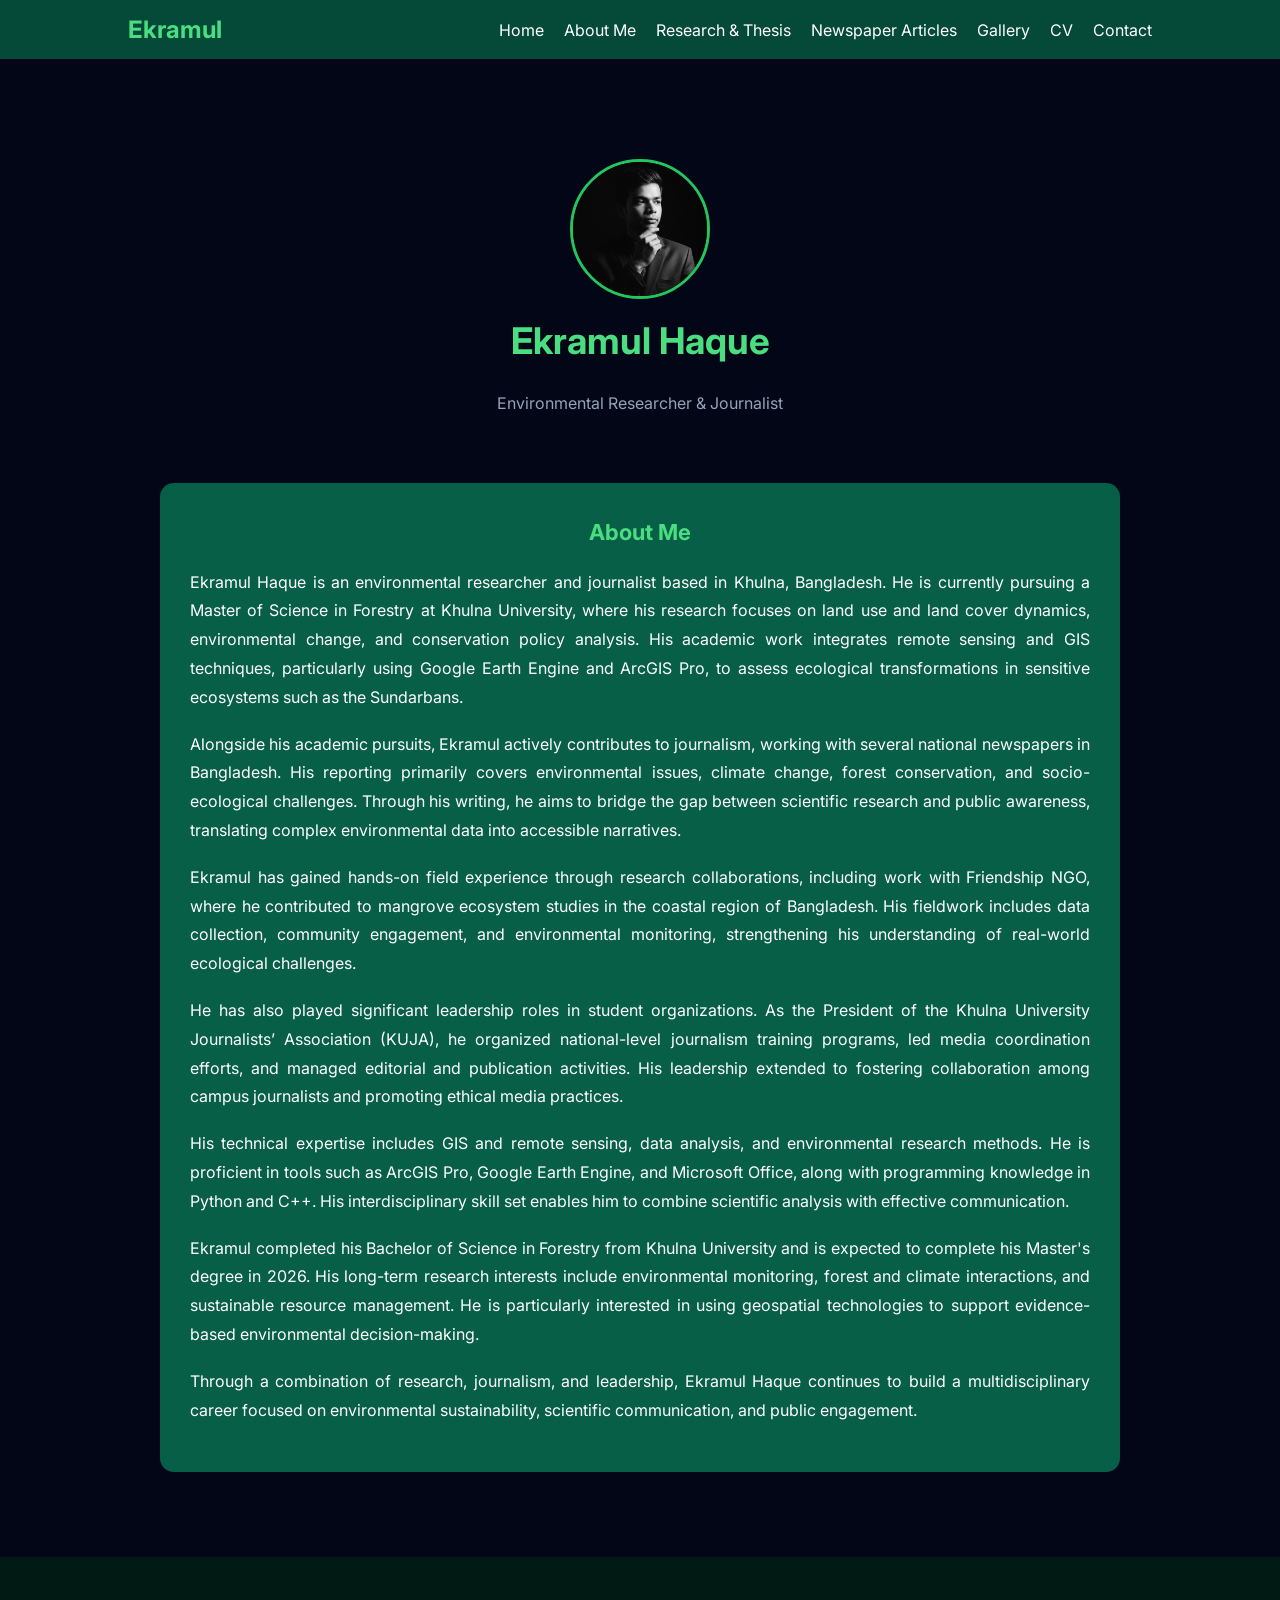
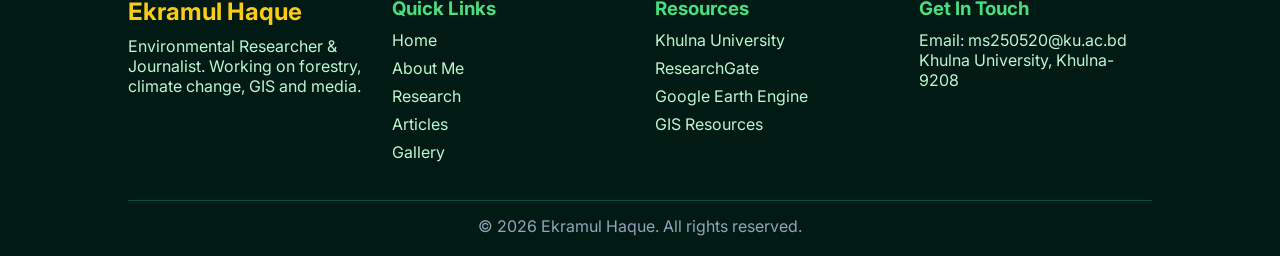
==== about.html @ 013d48ee "Update about.html" ====
<!DOCTYPE html>
<html lang="en">
<head>
<meta charset="UTF-8">
<meta name="viewport" content="width=device-width, initial-scale=1.0">
<title>About Me</title>

<link rel="stylesheet" href="style.css">

<link href="https://fonts.googleapis.com/css2?family=Inter:wght@300;400;600;700&display=swap" rel="stylesheet">

<style>

/* BODY */
body{
margin:0;
font-family:'Inter',sans-serif;
background:#020617;
color:#e2e8f0;
}

/* CONTAINER */
.container{
max-width:1000px;
margin:40px auto;
padding:20px;
}

/* HERO */
.hero{
text-align:center;
margin-bottom:30px;
}

.hero img{
width:140px;
height:140px;
border-radius:50%;
object-fit:cover;
border:3px solid #22c55e;
}

.hero h1{
margin-top:15px;
color:#4ade80;
}

.hero p{
color:#94a3b8;
}

/* CARD */
.card{
background:#065f46;
padding:30px;
border-radius:14px;
line-height:1.8;
}

/* TEXT */
.card p{
margin-bottom:18px;
text-align:justify;
}

/* SECTION TITLE */
.section-title{
color:#4ade80;
margin-bottom:15px;
font-size:22px;
}

/* MOBILE */
@media(max-width:768px){
.container{padding:15px;}
.card{padding:20px;}
}

</style>

</head>

<body>

<!-- HEADER -->
<div id="header"></div>

<div class="container">

<!-- HERO -->
<div class="hero">
<img src="images/profile.jpg">
<h1>Ekramul Haque</h1>
<p>Environmental Researcher & Journalist</p>
</div>

<!-- ABOUT -->
<div class="card">

<h2 class="section-title">About Me</h2>

<p>
Ekramul Haque is an environmental researcher and journalist based in Khulna, Bangladesh. He is currently pursuing a Master of Science in Forestry at Khulna University, where his research focuses on land use and land cover dynamics, environmental change, and conservation policy analysis. His academic work integrates remote sensing and GIS techniques, particularly using Google Earth Engine and ArcGIS Pro, to assess ecological transformations in sensitive ecosystems such as the Sundarbans.
</p>

<p>
Alongside his academic pursuits, Ekramul actively contributes to journalism, working with several national newspapers in Bangladesh. His reporting primarily covers environmental issues, climate change, forest conservation, and socio-ecological challenges. Through his writing, he aims to bridge the gap between scientific research and public awareness, translating complex environmental data into accessible narratives.
</p>

<p>
Ekramul has gained hands-on field experience through research collaborations, including work with Friendship NGO, where he contributed to mangrove ecosystem studies in the coastal region of Bangladesh. His fieldwork includes data collection, community engagement, and environmental monitoring, strengthening his understanding of real-world ecological challenges.
</p>

<p>
He has also played significant leadership roles in student organizations. As the President of the Khulna University Journalists’ Association (KUJA), he organized national-level journalism training programs, led media coordination efforts, and managed editorial and publication activities. His leadership extended to fostering collaboration among campus journalists and promoting ethical media practices.
</p>

<p>
His technical expertise includes GIS and remote sensing, data analysis, and environmental research methods. He is proficient in tools such as ArcGIS Pro, Google Earth Engine, and Microsoft Office, along with programming knowledge in Python and C++. His interdisciplinary skill set enables him to combine scientific analysis with effective communication.
</p>

<p>
Ekramul completed his Bachelor of Science in Forestry from Khulna University and is expected to complete his Master's degree in 2026. His long-term research interests include environmental monitoring, forest and climate interactions, and sustainable resource management. He is particularly interested in using geospatial technologies to support evidence-based environmental decision-making.
</p>

<p>
Through a combination of research, journalism, and leadership, Ekramul Haque continues to build a multidisciplinary career focused on environmental sustainability, scientific communication, and public engagement.
</p>

</div>

</div>

<!-- FOOTER -->
<div id="footer"></div>

<!-- LOAD HEADER FOOTER -->
<script>
fetch("./header.html").then(r=>r.text()).then(d=>header.innerHTML=d);
fetch("./footer.html").then(r=>r.text()).then(d=>footer.innerHTML=d);
</script>

</body>
</html>
---- style.css ----
/* RESET */
*{margin:0;padding:0;box-sizing:border-box;}

body{
font-family:'Poppins',sans-serif;
background:linear-gradient(to bottom,#022c22,#064e3b);
color:white;
overflow-x:hidden;
}

/* ===== BACKGROUND ANIMATION ===== */
.bg-icons{
position:fixed;
top:0;
left:0;
width:100%;
height:100%;
pointer-events:none;
z-index:0;
}

.bg-icons i{
position:absolute;
font-size:40px;
color:#4ade80;
opacity:0.08;
animation:float 20s linear infinite;
}

.bg-icons i:nth-child(1){top:10%;left:15%;}
.bg-icons i:nth-child(2){top:30%;left:70%;}
.bg-icons i:nth-child(3){top:60%;left:20%;}
.bg-icons i:nth-child(4){top:75%;left:80%;}
.bg-icons i:nth-child(5){top:50%;left:50%;}

@keyframes float{
0%{transform:translateY(0);}
50%{transform:translateY(-30px);}
100%{transform:translateY(0);}
}

/* ===== CONTENT ABOVE BG ===== */
header, .container, footer{
position:relative;
z-index:1;
}

/* HEADER */
header{
padding:15px 10%;
display:flex;
justify-content:space-between;
align-items:center;
background:rgba(6,78,59,0.95);
position:sticky;
top:0;
z-index:1000;
}

header h2{color:#4ade80;}

nav{display:flex;}

nav a{
margin-left:20px;
text-decoration:none;
color:white;
transition:0.3s;
}

nav a:hover{color:#4ade80;}

.menu-btn{
display:none;
font-size:26px;
cursor:pointer;
}

/* HERO */
.hero{
text-align:center;
padding:40px 10%;
}

.profile-img{
width:130px;
height:130px;
border-radius:50%;
object-fit:cover;
border:4px solid #22c55e;
margin-bottom:15px;
}

.hero h1{font-size:2.3rem;}
.hero p{color:#bbf7d0;}

/* SOCIAL */
.socials{
margin-top:15px;
}

.socials a{
display:inline-block;
margin:6px;
font-size:20px;
width:40px;
height:40px;
line-height:40px;
text-align:center;
background:#065f46;
border-radius:50%;
color:white;
transition:0.3s;
}

.socials a:hover{
background:#22c55e;
color:black;
transform:scale(1.1);
}

/* QUICK LINKS */
.quick-links{
padding:30px 10%;
display:grid;
grid-template-columns:repeat(auto-fit,minmax(180px,1fr));
gap:15px;
}

/* CARD (global) */
.card{
background:#065f46;
padding:20px;
border-radius:12px;
text-align:center;
text-decoration:none;
color:white;
transition:0.3s;
margin-bottom:25px;
}

.card:hover{
background:#047857;
transform:translateY(-5px);
}

/* ===== RESEARCH PAGE FIX ===== */
.container .card{
text-align:left;
}

.container .card h2{
text-align:center;
}

.container .card ul{
padding-left:20px;
margin-top:10px;
line-height:1.6;
}

/* LOGOS */
.logos{
padding:20px 10%;
text-align:center;
}

.logo-grid{
display:grid;
grid-template-columns:repeat(auto-fit,minmax(90px,1fr));
gap:15px;
}

.logo-grid a{
display:flex;
align-items:center;
justify-content:center;
background:#065f46;
border-radius:10px;
padding:10px;
height:90px;
}

.logo-grid img{
max-width:60px;
max-height:60px;
object-fit:contain;
}

/* CONTAINER */
.container{
padding:40px 10%;
}

h1{
text-align:center;
margin-bottom:30px;
}

/* MAP */
.map img{
width:100%;
border-radius:10px;
margin-top:10px;
}

/* TIMELINE */
.timeline{
border-left:3px solid #22c55e;
padding-left:15px;
}

.timeline div{
margin-bottom:15px;
}

/* ===== FOOTER ===== */
footer{
background:#021a14;
padding:40px 10% 20px;
color:#bbf7d0;
}

.footer-container{
display:grid;
grid-template-columns:repeat(auto-fit,minmax(220px,1fr));
gap:30px;
margin-bottom:30px;
}

.footer-section h2{
color:#facc15;
margin-bottom:10px;
}

.footer-section h3{
color:#4ade80;
margin-bottom:10px;
}

.footer-section a{
display:block;
text-decoration:none;
color:#bbf7d0;
margin-bottom:8px;
}

.footer-section a:hover{
color:#22c55e;
padding-left:5px;
}

.footer-bottom{
text-align:center;
border-top:1px solid #064e3b;
padding-top:15px;
color:#94a3b8;
}

/* MOBILE */
@media(max-width:768px){

nav{
display:none;
flex-direction:column;
background:#022c22;
position:absolute;
top:65px;
right:10%;
padding:15px;
border-radius:10px;
}

nav.active{display:flex;}

.menu-btn{display:block;}

.hero h1{font-size:1.7rem;}

}
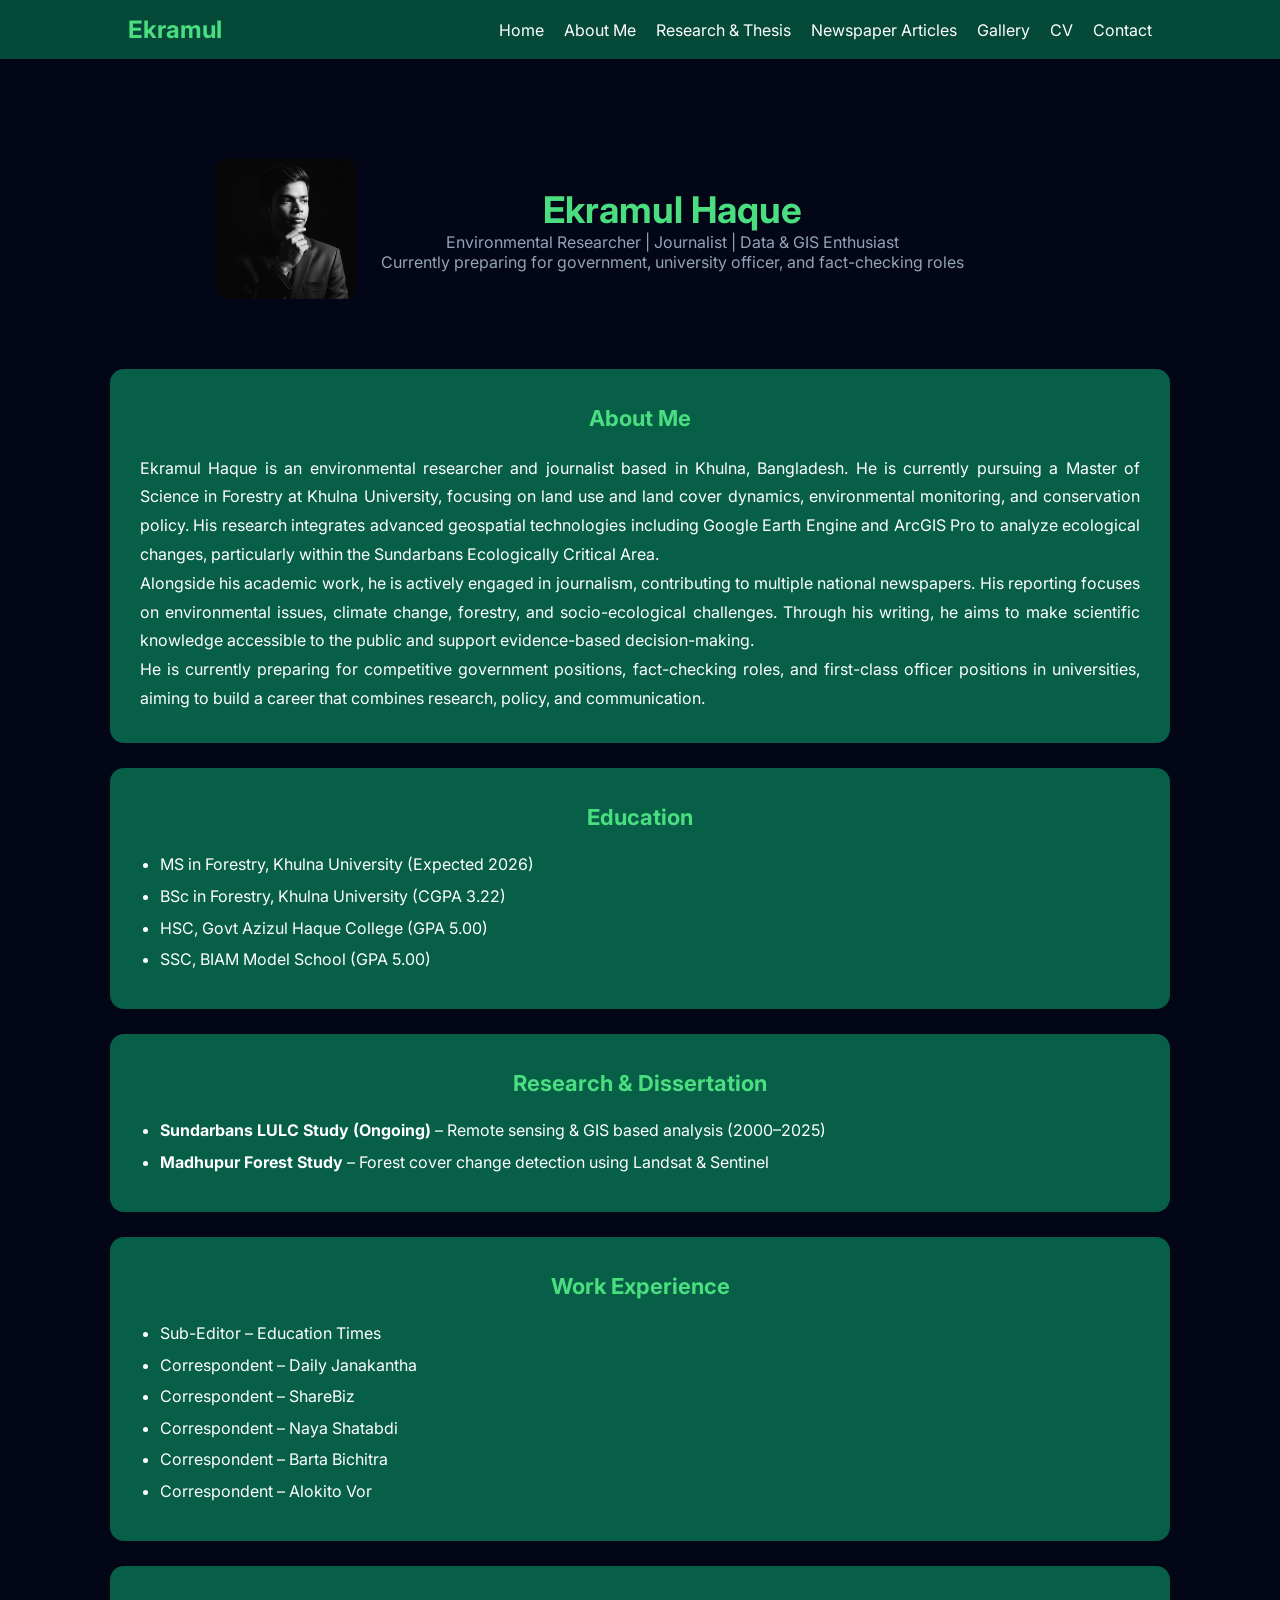
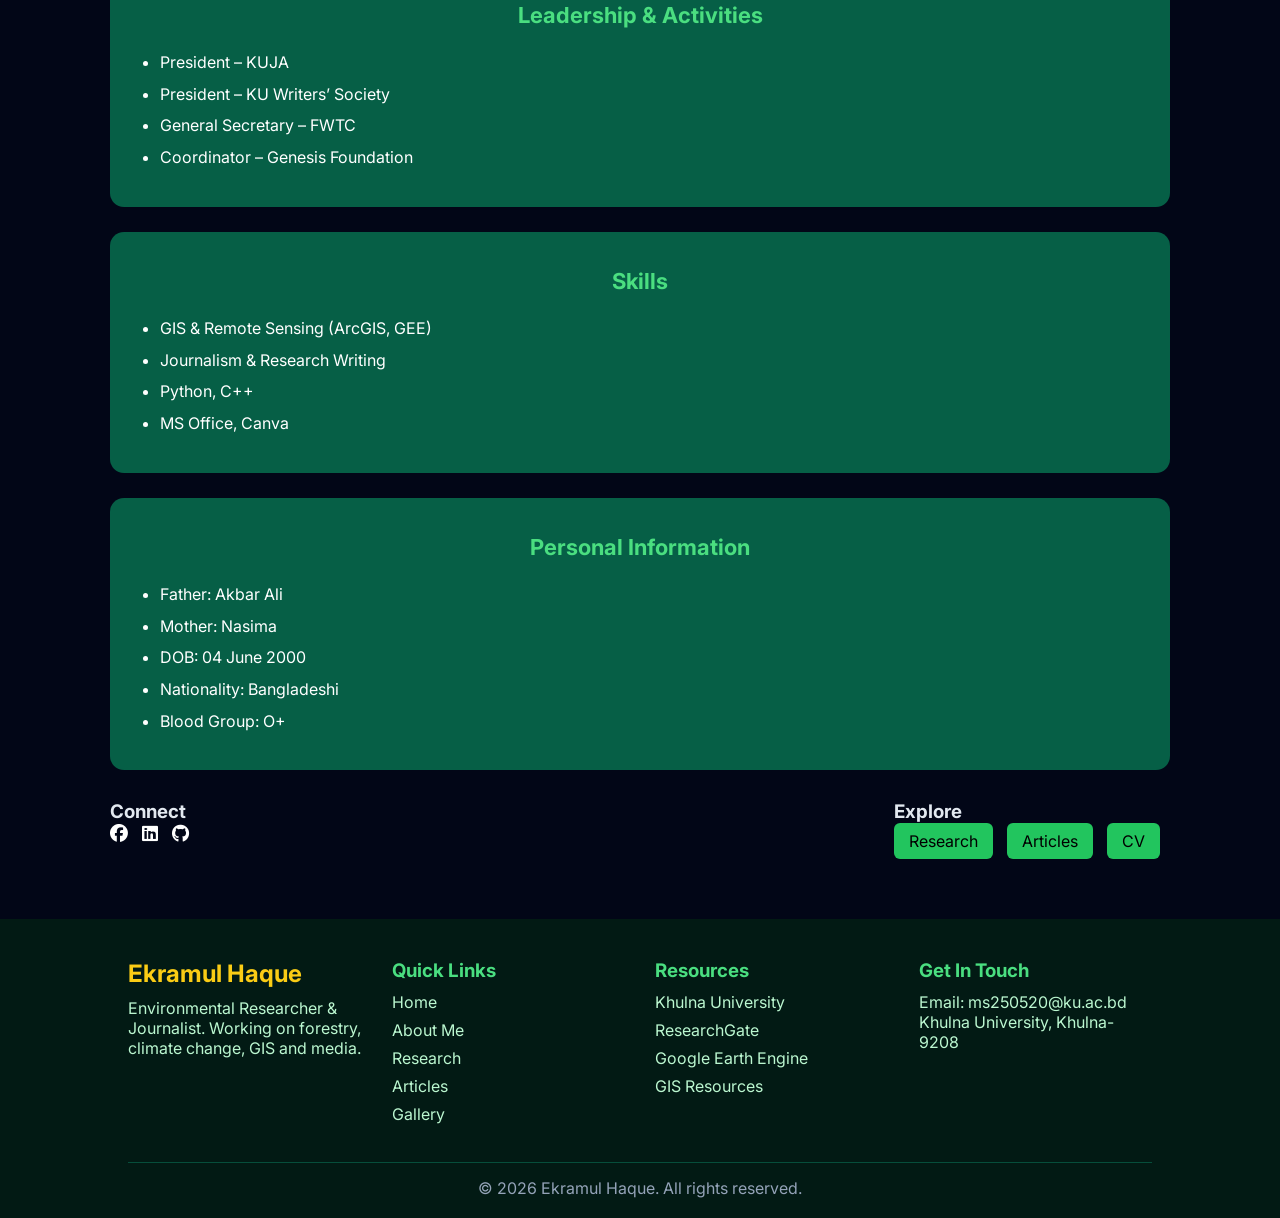
==== commit a2c1723c: "Update about.html" ====
--- a/about.html
+++ b/about.html
@@ -6,12 +6,11 @@
 <title>About Me</title>
 
 <link rel="stylesheet" href="style.css">
-
 <link href="https://fonts.googleapis.com/css2?family=Inter:wght@300;400;600;700&display=swap" rel="stylesheet">
+<link rel="stylesheet" href="https://cdnjs.cloudflare.com/ajax/libs/font-awesome/6.5.0/css/all.min.css">
 
 <style>
 
-/* BODY */
 body{
 margin:0;
 font-family:'Inter',sans-serif;
@@ -21,27 +20,28 @@
 
 /* CONTAINER */
 .container{
-max-width:1000px;
+max-width:1100px;
 margin:40px auto;
 padding:20px;
 }
 
 /* HERO */
 .hero{
-text-align:center;
+display:flex;
+gap:25px;
+align-items:center;
 margin-bottom:30px;
 }
 
 .hero img{
 width:140px;
 height:140px;
-border-radius:50%;
+border-radius:12px;
 object-fit:cover;
-border:3px solid #22c55e;
 }
 
 .hero h1{
-margin-top:15px;
+margin:0;
 color:#4ade80;
 }
 
@@ -54,26 +54,65 @@
 background:#065f46;
 padding:30px;
 border-radius:14px;
+margin-bottom:25px;
 line-height:1.8;
 }
 
-/* TEXT */
 .card p{
-margin-bottom:18px;
 text-align:justify;
 }
 
-/* SECTION TITLE */
-.section-title{
+/* SECTION */
+.title{
 color:#4ade80;
 margin-bottom:15px;
 font-size:22px;
 }
 
+/* LIST */
+ul{
+padding-left:20px;
+}
+li{
+margin-bottom:6px;
+}
+
+/* GRID */
+.grid{
+display:grid;
+grid-template-columns:1fr 1fr;
+gap:20px;
+}
+
+/* FOOT SECTION */
+.bottom{
+display:flex;
+justify-content:space-between;
+flex-wrap:wrap;
+gap:20px;
+margin-top:30px;
+}
+
+.social a{
+margin-right:10px;
+font-size:18px;
+color:white;
+}
+
+.links a{
+display:inline-block;
+margin-right:10px;
+padding:8px 15px;
+background:#22c55e;
+color:black;
+border-radius:6px;
+text-decoration:none;
+}
+
 /* MOBILE */
 @media(max-width:768px){
-.container{padding:15px;}
-.card{padding:20px;}
+.grid{grid-template-columns:1fr;}
+.hero{flex-direction:column;}
 }
 
 </style>
@@ -82,7 +121,6 @@
 
 <body>
 
-<!-- HEADER -->
 <div id="header"></div>
 
 <div class="container">
@@ -90,51 +128,134 @@
 <!-- HERO -->
 <div class="hero">
 <img src="images/profile.jpg">
+
+<div>
 <h1>Ekramul Haque</h1>
-<p>Environmental Researcher & Journalist</p>
+<p>Environmental Researcher | Journalist | Data & GIS Enthusiast</p>
+<p>Currently preparing for government, university officer, and fact-checking roles</p>
+</div>
 </div>
 
 <!-- ABOUT -->
 <div class="card">
-
-<h2 class="section-title">About Me</h2>
+<h2 class="title">About Me</h2>
 
 <p>
-Ekramul Haque is an environmental researcher and journalist based in Khulna, Bangladesh. He is currently pursuing a Master of Science in Forestry at Khulna University, where his research focuses on land use and land cover dynamics, environmental change, and conservation policy analysis. His academic work integrates remote sensing and GIS techniques, particularly using Google Earth Engine and ArcGIS Pro, to assess ecological transformations in sensitive ecosystems such as the Sundarbans.
+Ekramul Haque is an environmental researcher and journalist based in Khulna, Bangladesh. He is currently pursuing a Master of Science in Forestry at Khulna University, focusing on land use and land cover dynamics, environmental monitoring, and conservation policy. His research integrates advanced geospatial technologies including Google Earth Engine and ArcGIS Pro to analyze ecological changes, particularly within the Sundarbans Ecologically Critical Area.
 </p>
 
 <p>
-Alongside his academic pursuits, Ekramul actively contributes to journalism, working with several national newspapers in Bangladesh. His reporting primarily covers environmental issues, climate change, forest conservation, and socio-ecological challenges. Through his writing, he aims to bridge the gap between scientific research and public awareness, translating complex environmental data into accessible narratives.
+Alongside his academic work, he is actively engaged in journalism, contributing to multiple national newspapers. His reporting focuses on environmental issues, climate change, forestry, and socio-ecological challenges. Through his writing, he aims to make scientific knowledge accessible to the public and support evidence-based decision-making.
 </p>
 
 <p>
-Ekramul has gained hands-on field experience through research collaborations, including work with Friendship NGO, where he contributed to mangrove ecosystem studies in the coastal region of Bangladesh. His fieldwork includes data collection, community engagement, and environmental monitoring, strengthening his understanding of real-world ecological challenges.
+He is currently preparing for competitive government positions, fact-checking roles, and first-class officer positions in universities, aiming to build a career that combines research, policy, and communication.
 </p>
 
-<p>
-He has also played significant leadership roles in student organizations. As the President of the Khulna University Journalists’ Association (KUJA), he organized national-level journalism training programs, led media coordination efforts, and managed editorial and publication activities. His leadership extended to fostering collaboration among campus journalists and promoting ethical media practices.
-</p>
-
-<p>
-His technical expertise includes GIS and remote sensing, data analysis, and environmental research methods. He is proficient in tools such as ArcGIS Pro, Google Earth Engine, and Microsoft Office, along with programming knowledge in Python and C++. His interdisciplinary skill set enables him to combine scientific analysis with effective communication.
-</p>
-
-<p>
-Ekramul completed his Bachelor of Science in Forestry from Khulna University and is expected to complete his Master's degree in 2026. His long-term research interests include environmental monitoring, forest and climate interactions, and sustainable resource management. He is particularly interested in using geospatial technologies to support evidence-based environmental decision-making.
-</p>
-
-<p>
-Through a combination of research, journalism, and leadership, Ekramul Haque continues to build a multidisciplinary career focused on environmental sustainability, scientific communication, and public engagement.
-</p>
-
-</div>
-
-</div>
-
-<!-- FOOTER -->
+</div>
+
+<!-- EDUCATION -->
+<div class="card">
+<h2 class="title">Education</h2>
+
+<ul>
+<li>MS in Forestry, Khulna University (Expected 2026)</li>
+<li>BSc in Forestry, Khulna University (CGPA 3.22)</li>
+<li>HSC, Govt Azizul Haque College (GPA 5.00)</li>
+<li>SSC, BIAM Model School (GPA 5.00)</li>
+</ul>
+
+</div>
+
+<!-- RESEARCH -->
+<div class="card">
+<h2 class="title">Research & Dissertation</h2>
+
+<ul>
+<li><b>Sundarbans LULC Study (Ongoing)</b> – Remote sensing & GIS based analysis (2000–2025)</li>
+<li><b>Madhupur Forest Study</b> – Forest cover change detection using Landsat & Sentinel</li>
+</ul>
+
+</div>
+
+<!-- EXPERIENCE -->
+<div class="card">
+<h2 class="title">Work Experience</h2>
+
+<ul>
+<li>Sub-Editor – Education Times</li>
+<li>Correspondent – Daily Janakantha</li>
+<li>Correspondent – ShareBiz</li>
+<li>Correspondent – Naya Shatabdi</li>
+<li>Correspondent – Barta Bichitra</li>
+<li>Correspondent – Alokito Vor</li>
+</ul>
+
+</div>
+
+<!-- LEADERSHIP -->
+<div class="card">
+<h2 class="title">Leadership & Activities</h2>
+
+<ul>
+<li>President – KUJA</li>
+<li>President – KU Writers’ Society</li>
+<li>General Secretary – FWTC</li>
+<li>Coordinator – Genesis Foundation</li>
+</ul>
+
+</div>
+
+<!-- SKILLS -->
+<div class="card">
+<h2 class="title">Skills</h2>
+
+<ul>
+<li>GIS & Remote Sensing (ArcGIS, GEE)</li>
+<li>Journalism & Research Writing</li>
+<li>Python, C++</li>
+<li>MS Office, Canva</li>
+</ul>
+
+</div>
+
+<!-- PERSONAL -->
+<div class="card">
+<h2 class="title">Personal Information</h2>
+
+<ul>
+<li>Father: Akbar Ali</li>
+<li>Mother: Nasima</li>
+<li>DOB: 04 June 2000</li>
+<li>Nationality: Bangladeshi</li>
+<li>Blood Group: O+</li>
+</ul>
+
+</div>
+
+<!-- FOOT -->
+<div class="bottom">
+
+<div class="social">
+<h3>Connect</h3>
+<a href="#"><i class="fab fa-facebook"></i></a>
+<a href="#"><i class="fab fa-linkedin"></i></a>
+<a href="#"><i class="fab fa-github"></i></a>
+</div>
+
+<div class="links">
+<h3>Explore</h3>
+<a href="research.html">Research</a>
+<a href="articles.html">Articles</a>
+<a href="cv.html">CV</a>
+</div>
+
+</div>
+
+</div>
+
 <div id="footer"></div>
 
-<!-- LOAD HEADER FOOTER -->
 <script>
 fetch("./header.html").then(r=>r.text()).then(d=>header.innerHTML=d);
 fetch("./footer.html").then(r=>r.text()).then(d=>footer.innerHTML=d);
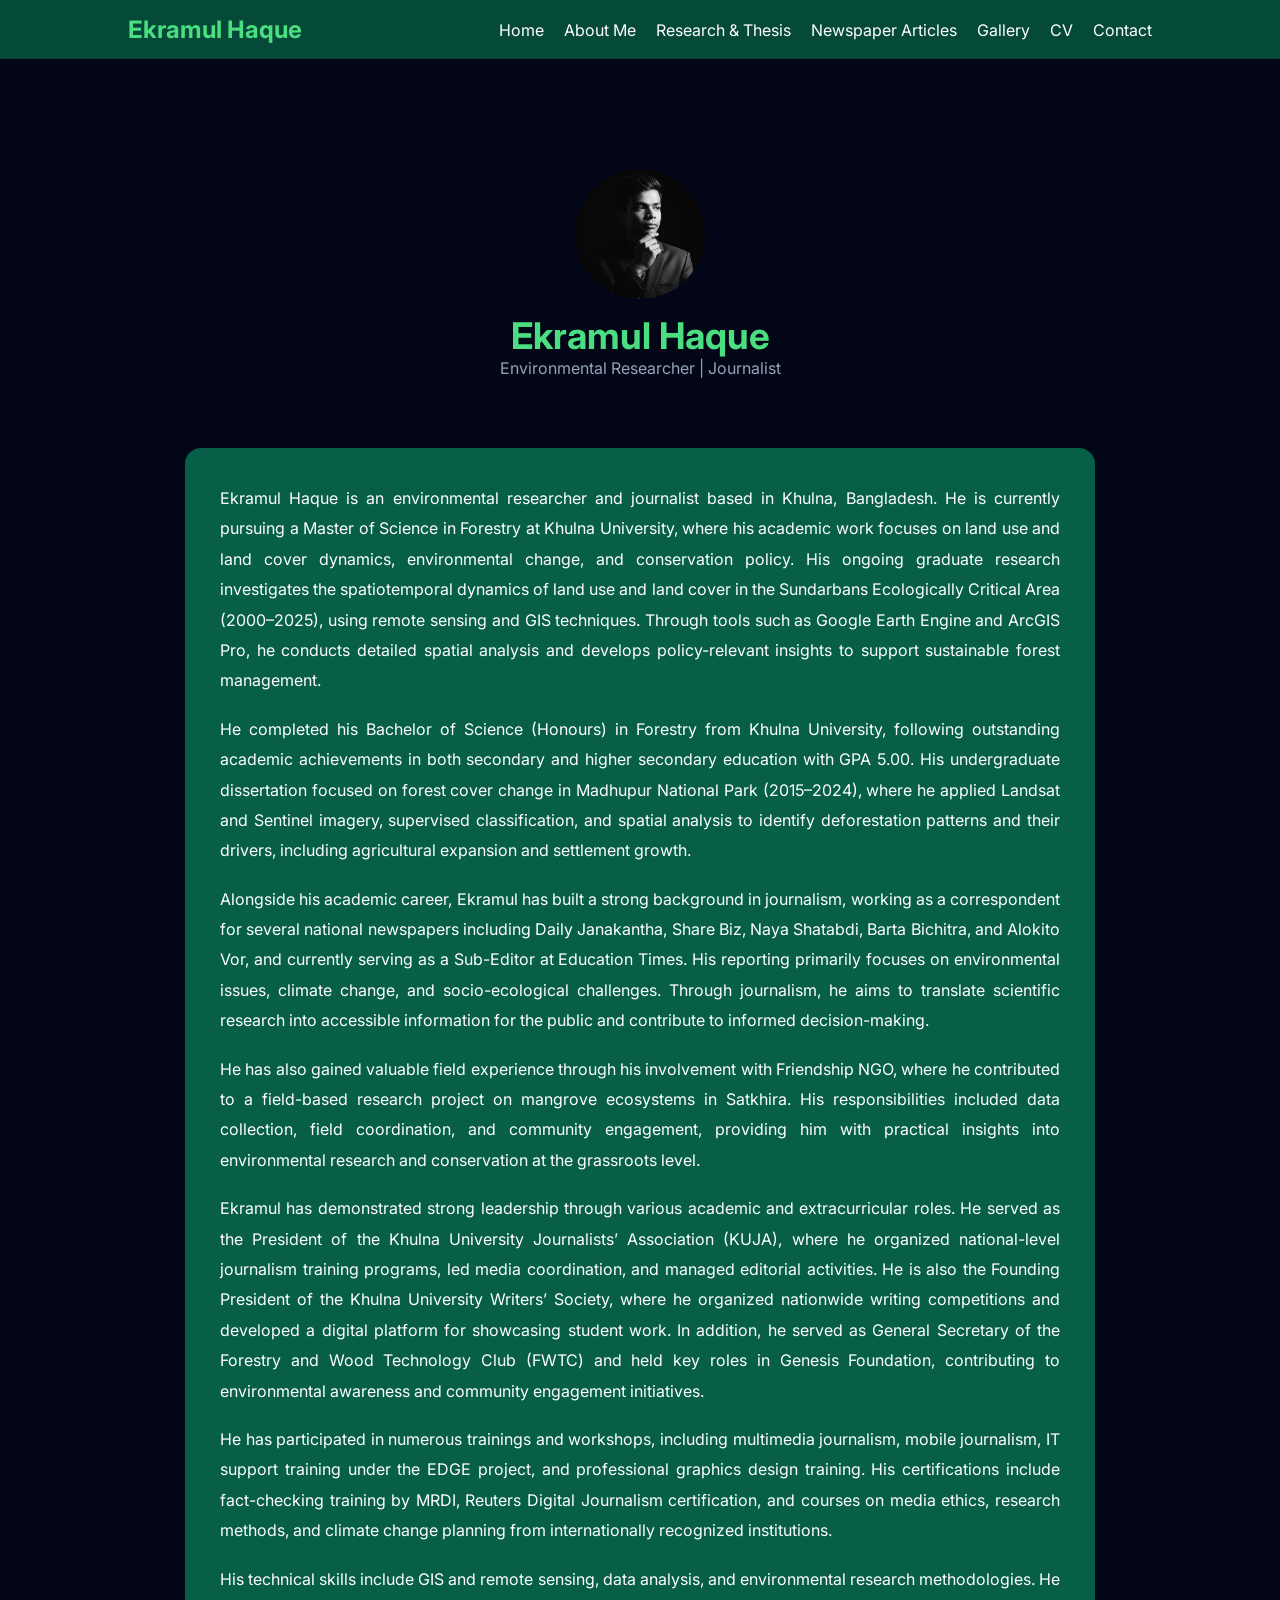
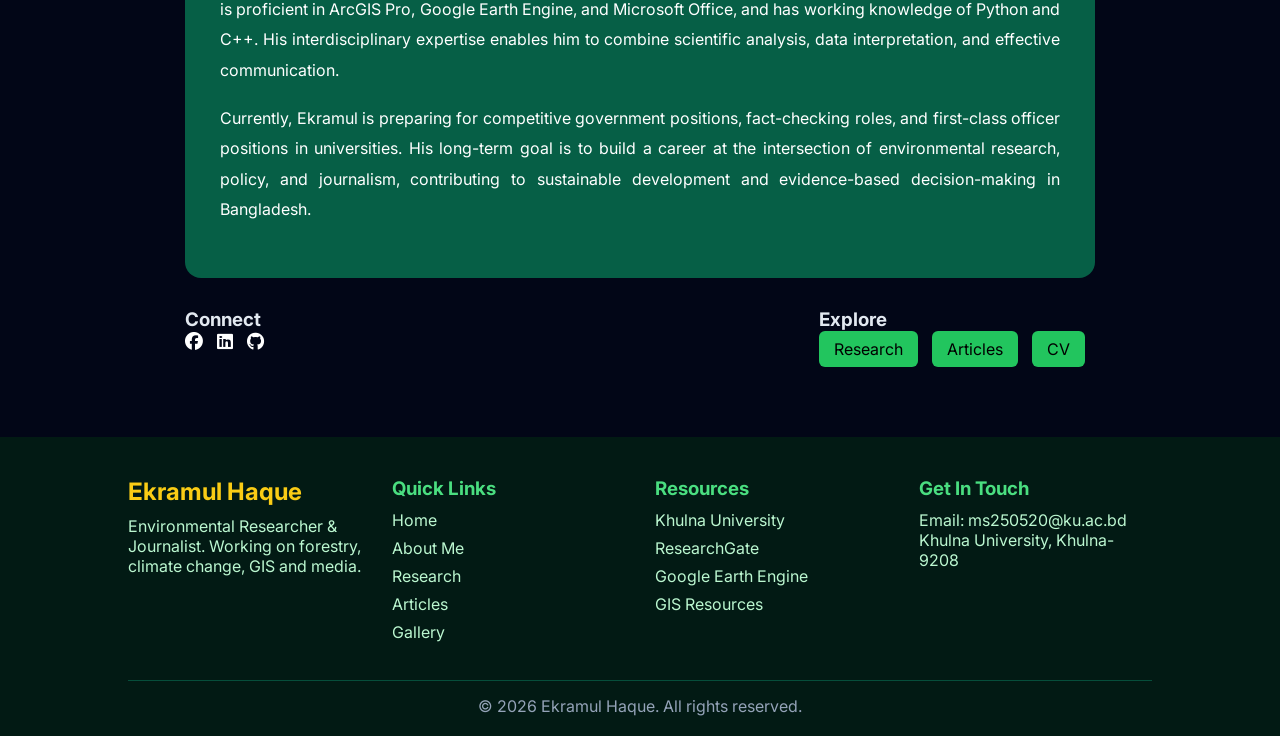
==== commit c0c189a2: "Update about.html" ====
--- a/about.html
+++ b/about.html
@@ -20,24 +20,23 @@
 
 /* CONTAINER */
 .container{
-max-width:1100px;
-margin:40px auto;
+max-width:950px;
+margin:50px auto;
 padding:20px;
 }
 
 /* HERO */
 .hero{
-display:flex;
-gap:25px;
-align-items:center;
+text-align:center;
 margin-bottom:30px;
 }
 
 .hero img{
-width:140px;
-height:140px;
-border-radius:12px;
+width:130px;
+height:130px;
+border-radius:50%;
 object-fit:cover;
+margin-bottom:10px;
 }
 
 .hero h1{
@@ -52,45 +51,24 @@
 /* CARD */
 .card{
 background:#065f46;
-padding:30px;
-border-radius:14px;
-margin-bottom:25px;
-line-height:1.8;
+padding:35px;
+border-radius:16px;
+line-height:1.9;
+font-size:16px;
 }
 
 .card p{
+margin-bottom:18px;
 text-align:justify;
 }
 
-/* SECTION */
-.title{
-color:#4ade80;
-margin-bottom:15px;
-font-size:22px;
-}
-
-/* LIST */
-ul{
-padding-left:20px;
-}
-li{
-margin-bottom:6px;
-}
-
-/* GRID */
-.grid{
-display:grid;
-grid-template-columns:1fr 1fr;
-gap:20px;
-}
-
-/* FOOT SECTION */
+/* FOOT */
 .bottom{
 display:flex;
 justify-content:space-between;
 flex-wrap:wrap;
+margin-top:30px;
 gap:20px;
-margin-top:30px;
 }
 
 .social a{
@@ -111,8 +89,8 @@
 
 /* MOBILE */
 @media(max-width:768px){
-.grid{grid-template-columns:1fr;}
-.hero{flex-direction:column;}
+.container{padding:15px;}
+.card{padding:25px;}
 }
 
 </style>
@@ -128,108 +106,44 @@
 <!-- HERO -->
 <div class="hero">
 <img src="images/profile.jpg">
-
-<div>
 <h1>Ekramul Haque</h1>
-<p>Environmental Researcher | Journalist | Data & GIS Enthusiast</p>
-<p>Currently preparing for government, university officer, and fact-checking roles</p>
-</div>
+<p>Environmental Researcher | Journalist</p>
 </div>
 
-<!-- ABOUT -->
+<!-- ABOUT TEXT -->
 <div class="card">
-<h2 class="title">About Me</h2>
 
 <p>
-Ekramul Haque is an environmental researcher and journalist based in Khulna, Bangladesh. He is currently pursuing a Master of Science in Forestry at Khulna University, focusing on land use and land cover dynamics, environmental monitoring, and conservation policy. His research integrates advanced geospatial technologies including Google Earth Engine and ArcGIS Pro to analyze ecological changes, particularly within the Sundarbans Ecologically Critical Area.
+Ekramul Haque is an environmental researcher and journalist based in Khulna, Bangladesh. He is currently pursuing a Master of Science in Forestry at Khulna University, where his academic work focuses on land use and land cover dynamics, environmental change, and conservation policy. His ongoing graduate research investigates the spatiotemporal dynamics of land use and land cover in the Sundarbans Ecologically Critical Area (2000–2025), using remote sensing and GIS techniques. Through tools such as Google Earth Engine and ArcGIS Pro, he conducts detailed spatial analysis and develops policy-relevant insights to support sustainable forest management.
 </p>
 
 <p>
-Alongside his academic work, he is actively engaged in journalism, contributing to multiple national newspapers. His reporting focuses on environmental issues, climate change, forestry, and socio-ecological challenges. Through his writing, he aims to make scientific knowledge accessible to the public and support evidence-based decision-making.
+He completed his Bachelor of Science (Honours) in Forestry from Khulna University, following outstanding academic achievements in both secondary and higher secondary education with GPA 5.00. His undergraduate dissertation focused on forest cover change in Madhupur National Park (2015–2024), where he applied Landsat and Sentinel imagery, supervised classification, and spatial analysis to identify deforestation patterns and their drivers, including agricultural expansion and settlement growth.
 </p>
 
 <p>
-He is currently preparing for competitive government positions, fact-checking roles, and first-class officer positions in universities, aiming to build a career that combines research, policy, and communication.
+Alongside his academic career, Ekramul has built a strong background in journalism, working as a correspondent for several national newspapers including Daily Janakantha, Share Biz, Naya Shatabdi, Barta Bichitra, and Alokito Vor, and currently serving as a Sub-Editor at Education Times. His reporting primarily focuses on environmental issues, climate change, and socio-ecological challenges. Through journalism, he aims to translate scientific research into accessible information for the public and contribute to informed decision-making.
 </p>
 
-</div>
+<p>
+He has also gained valuable field experience through his involvement with Friendship NGO, where he contributed to a field-based research project on mangrove ecosystems in Satkhira. His responsibilities included data collection, field coordination, and community engagement, providing him with practical insights into environmental research and conservation at the grassroots level.
+</p>
 
-<!-- EDUCATION -->
-<div class="card">
-<h2 class="title">Education</h2>
+<p>
+Ekramul has demonstrated strong leadership through various academic and extracurricular roles. He served as the President of the Khulna University Journalists’ Association (KUJA), where he organized national-level journalism training programs, led media coordination, and managed editorial activities. He is also the Founding President of the Khulna University Writers’ Society, where he organized nationwide writing competitions and developed a digital platform for showcasing student work. In addition, he served as General Secretary of the Forestry and Wood Technology Club (FWTC) and held key roles in Genesis Foundation, contributing to environmental awareness and community engagement initiatives.
+</p>
 
-<ul>
-<li>MS in Forestry, Khulna University (Expected 2026)</li>
-<li>BSc in Forestry, Khulna University (CGPA 3.22)</li>
-<li>HSC, Govt Azizul Haque College (GPA 5.00)</li>
-<li>SSC, BIAM Model School (GPA 5.00)</li>
-</ul>
+<p>
+He has participated in numerous trainings and workshops, including multimedia journalism, mobile journalism, IT support training under the EDGE project, and professional graphics design training. His certifications include fact-checking training by MRDI, Reuters Digital Journalism certification, and courses on media ethics, research methods, and climate change planning from internationally recognized institutions.
+</p>
 
-</div>
+<p>
+His technical skills include GIS and remote sensing, data analysis, and environmental research methodologies. He is proficient in ArcGIS Pro, Google Earth Engine, and Microsoft Office, and has working knowledge of Python and C++. His interdisciplinary expertise enables him to combine scientific analysis, data interpretation, and effective communication.
+</p>
 
-<!-- RESEARCH -->
-<div class="card">
-<h2 class="title">Research & Dissertation</h2>
-
-<ul>
-<li><b>Sundarbans LULC Study (Ongoing)</b> – Remote sensing & GIS based analysis (2000–2025)</li>
-<li><b>Madhupur Forest Study</b> – Forest cover change detection using Landsat & Sentinel</li>
-</ul>
-
-</div>
-
-<!-- EXPERIENCE -->
-<div class="card">
-<h2 class="title">Work Experience</h2>
-
-<ul>
-<li>Sub-Editor – Education Times</li>
-<li>Correspondent – Daily Janakantha</li>
-<li>Correspondent – ShareBiz</li>
-<li>Correspondent – Naya Shatabdi</li>
-<li>Correspondent – Barta Bichitra</li>
-<li>Correspondent – Alokito Vor</li>
-</ul>
-
-</div>
-
-<!-- LEADERSHIP -->
-<div class="card">
-<h2 class="title">Leadership & Activities</h2>
-
-<ul>
-<li>President – KUJA</li>
-<li>President – KU Writers’ Society</li>
-<li>General Secretary – FWTC</li>
-<li>Coordinator – Genesis Foundation</li>
-</ul>
-
-</div>
-
-<!-- SKILLS -->
-<div class="card">
-<h2 class="title">Skills</h2>
-
-<ul>
-<li>GIS & Remote Sensing (ArcGIS, GEE)</li>
-<li>Journalism & Research Writing</li>
-<li>Python, C++</li>
-<li>MS Office, Canva</li>
-</ul>
-
-</div>
-
-<!-- PERSONAL -->
-<div class="card">
-<h2 class="title">Personal Information</h2>
-
-<ul>
-<li>Father: Akbar Ali</li>
-<li>Mother: Nasima</li>
-<li>DOB: 04 June 2000</li>
-<li>Nationality: Bangladeshi</li>
-<li>Blood Group: O+</li>
-</ul>
+<p>
+Currently, Ekramul is preparing for competitive government positions, fact-checking roles, and first-class officer positions in universities. His long-term goal is to build a career at the intersection of environmental research, policy, and journalism, contributing to sustainable development and evidence-based decision-making in Bangladesh.
+</p>
 
 </div>
 
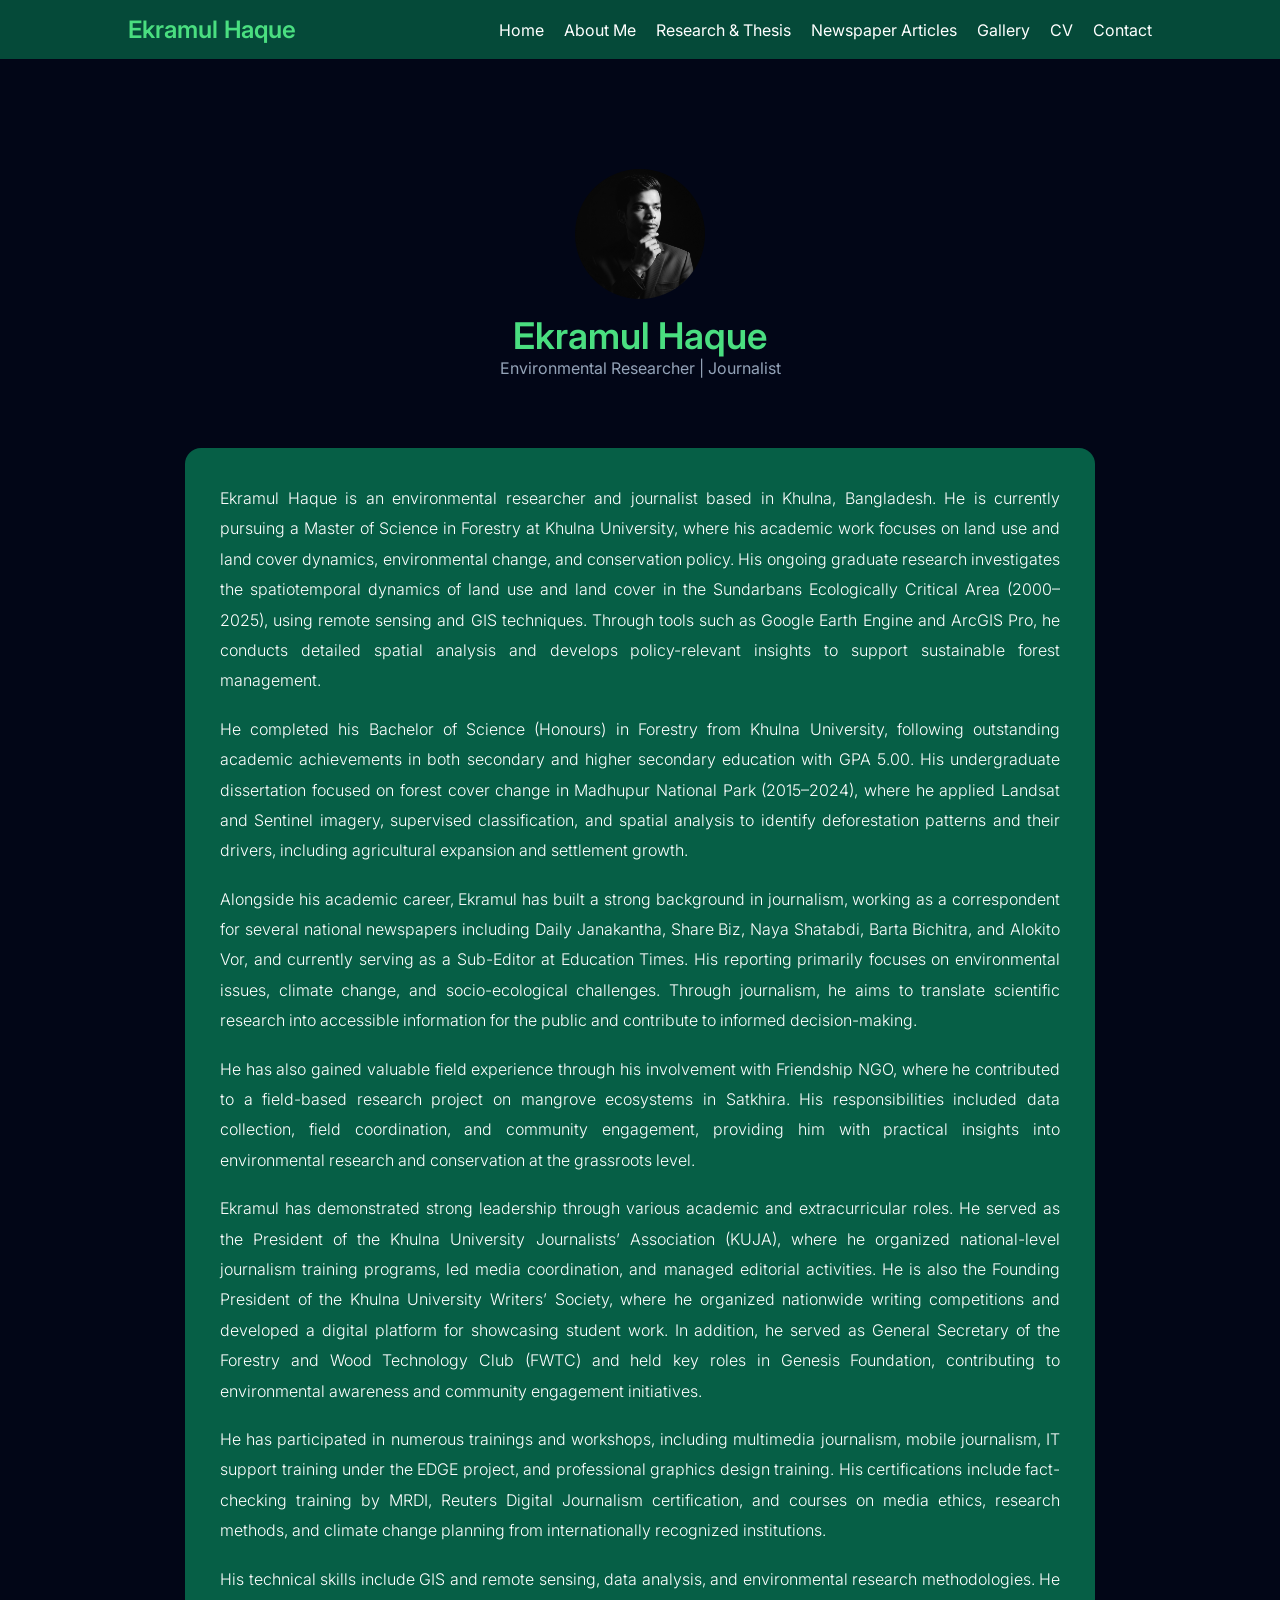
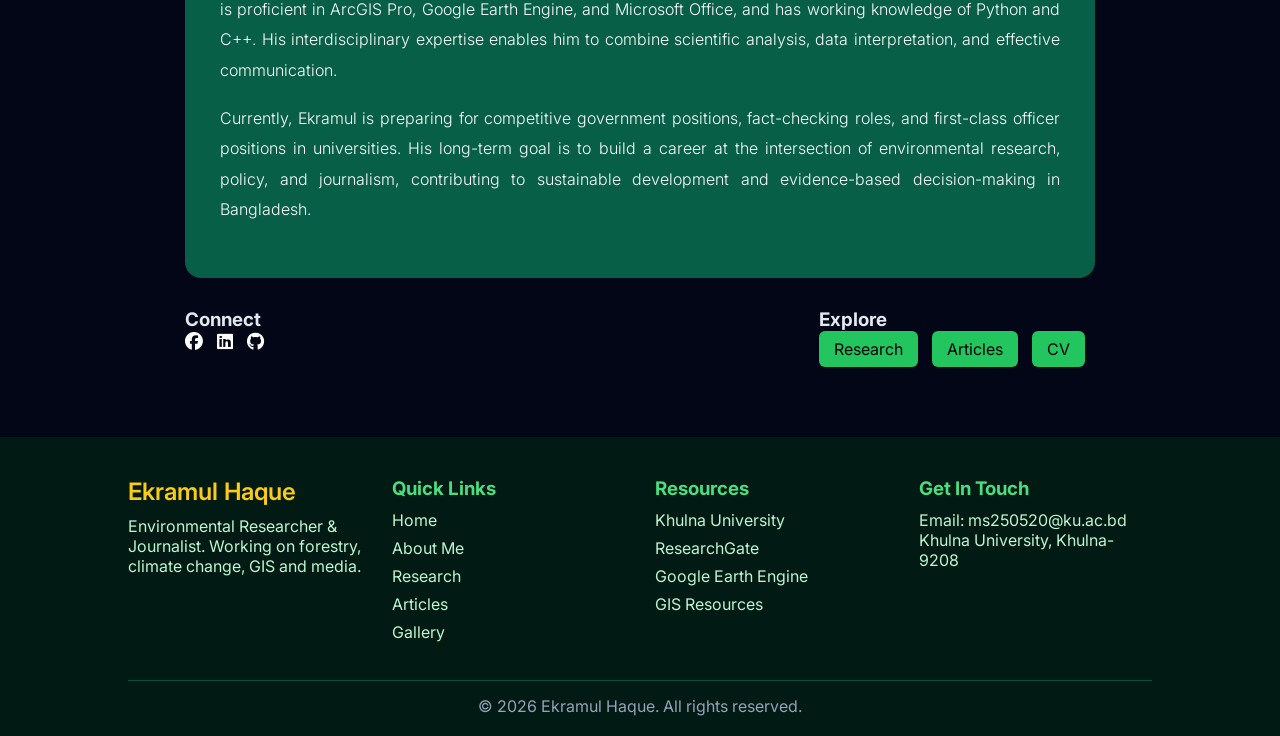
==== commit 80b96413: "Update about.html" ====
--- a/about.html
+++ b/about.html
@@ -57,6 +57,19 @@
 font-size:16px;
 }
 
+  .card p{
+font-weight:300;   /* paragraph thin */
+}
+
+.card{
+font-size:16px;
+line-height:1.9;
+}
+
+h1, h2{
+font-weight:600;   /* heading strong */
+}
+  
 .card p{
 margin-bottom:18px;
 text-align:justify;
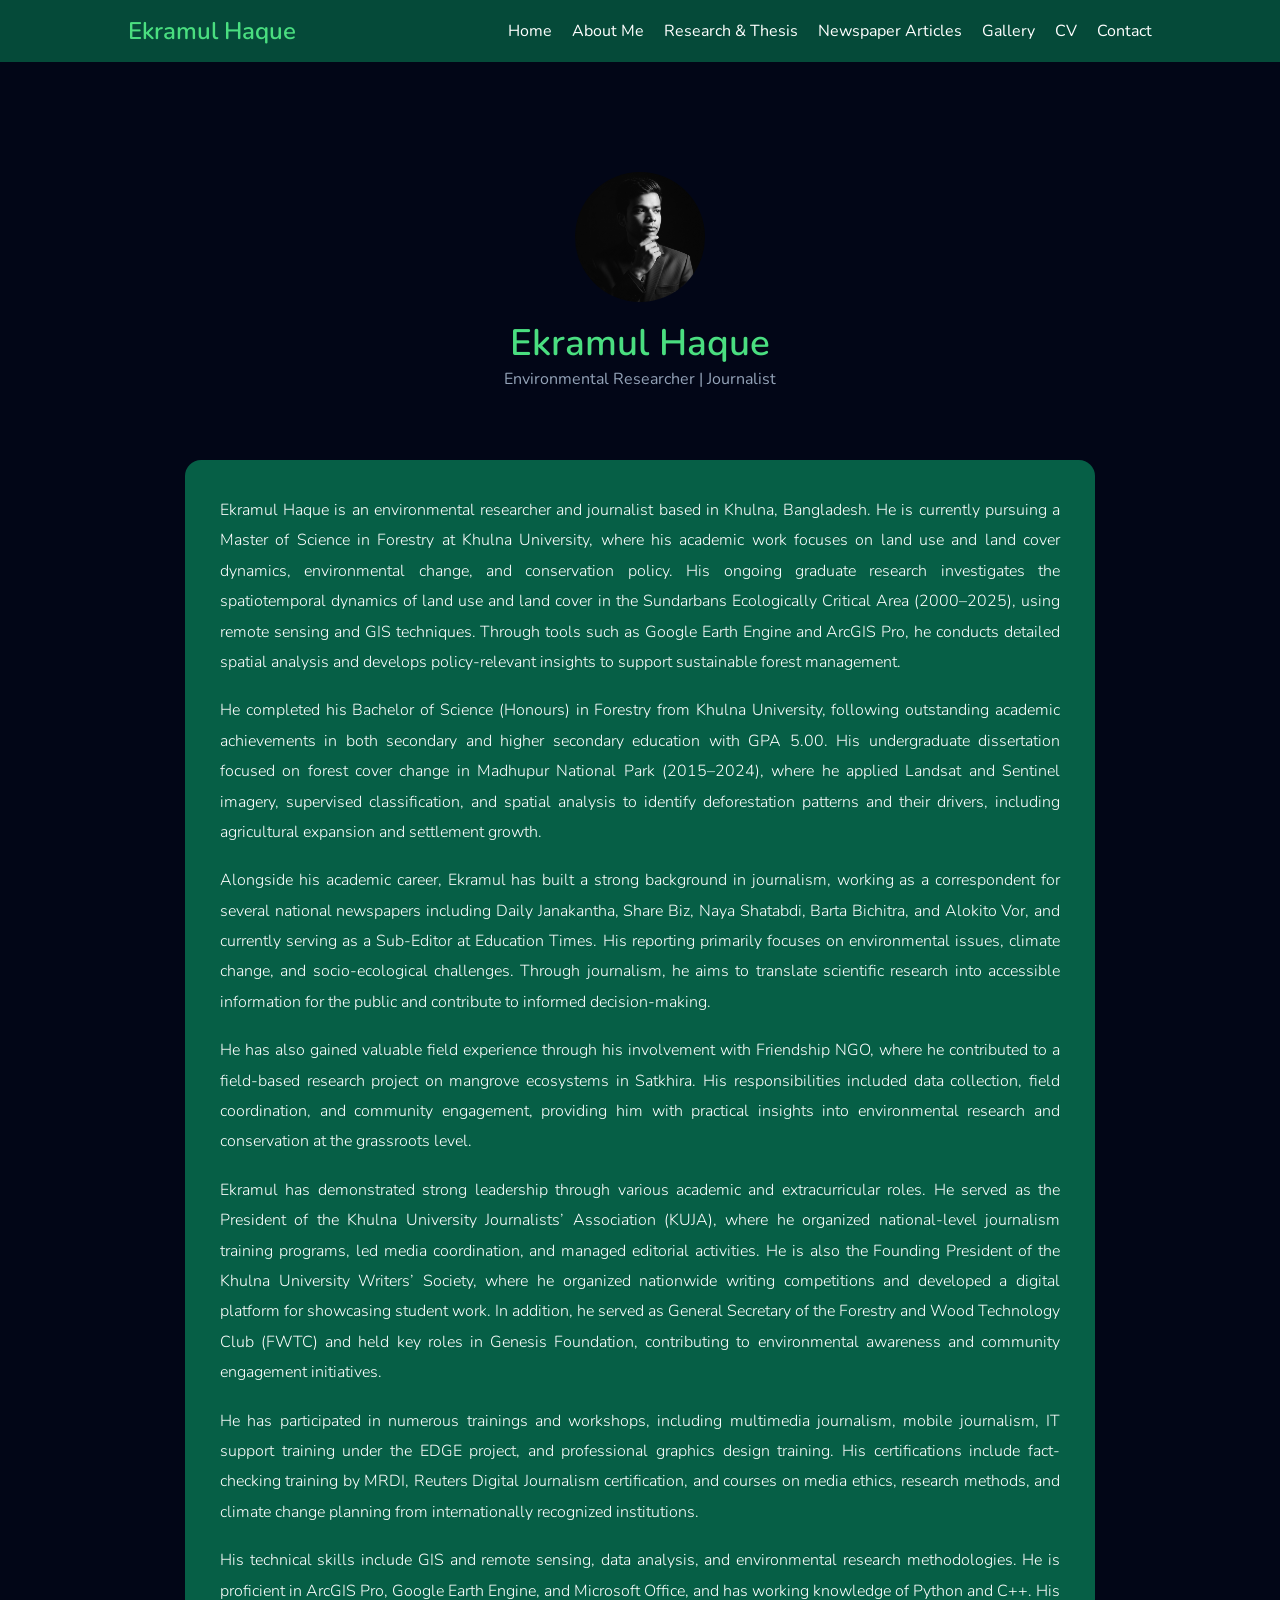
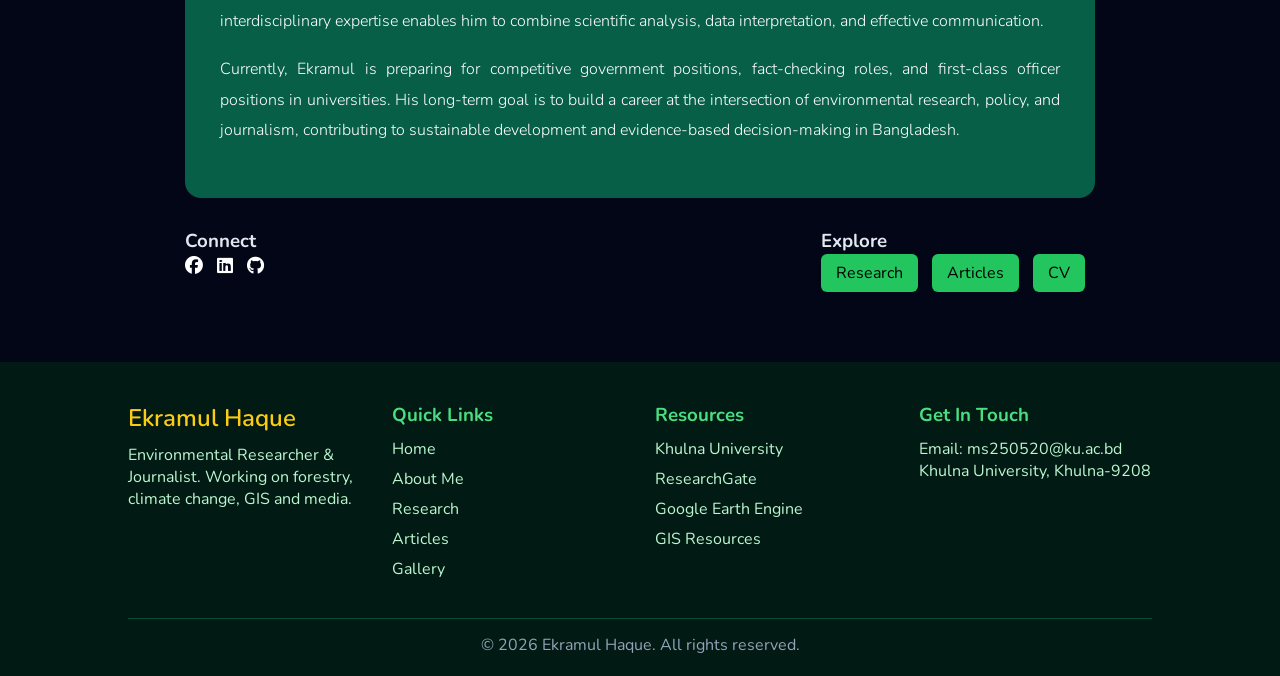
==== commit 1a79f176: "Update about.html" ====
--- a/about.html
+++ b/about.html
@@ -6,6 +6,7 @@
 <title>About Me</title>
 
 <link rel="stylesheet" href="style.css">
+<link href="https://fonts.googleapis.com/css2?family=Nunito:wght@300;400;600&display=swap" rel="stylesheet">
 <link href="https://fonts.googleapis.com/css2?family=Inter:wght@300;400;600;700&display=swap" rel="stylesheet">
 <link rel="stylesheet" href="https://cdnjs.cloudflare.com/ajax/libs/font-awesome/6.5.0/css/all.min.css">
 
@@ -13,7 +14,7 @@
 
 body{
 margin:0;
-font-family:'Inter',sans-serif;
+font-family:'Nunito',sans-serif;
 background:#020617;
 color:#e2e8f0;
 }
@@ -59,6 +60,7 @@
 
   .card p{
 font-weight:300;   /* paragraph thin */
+line-height:1.9;
 }
 
 .card{
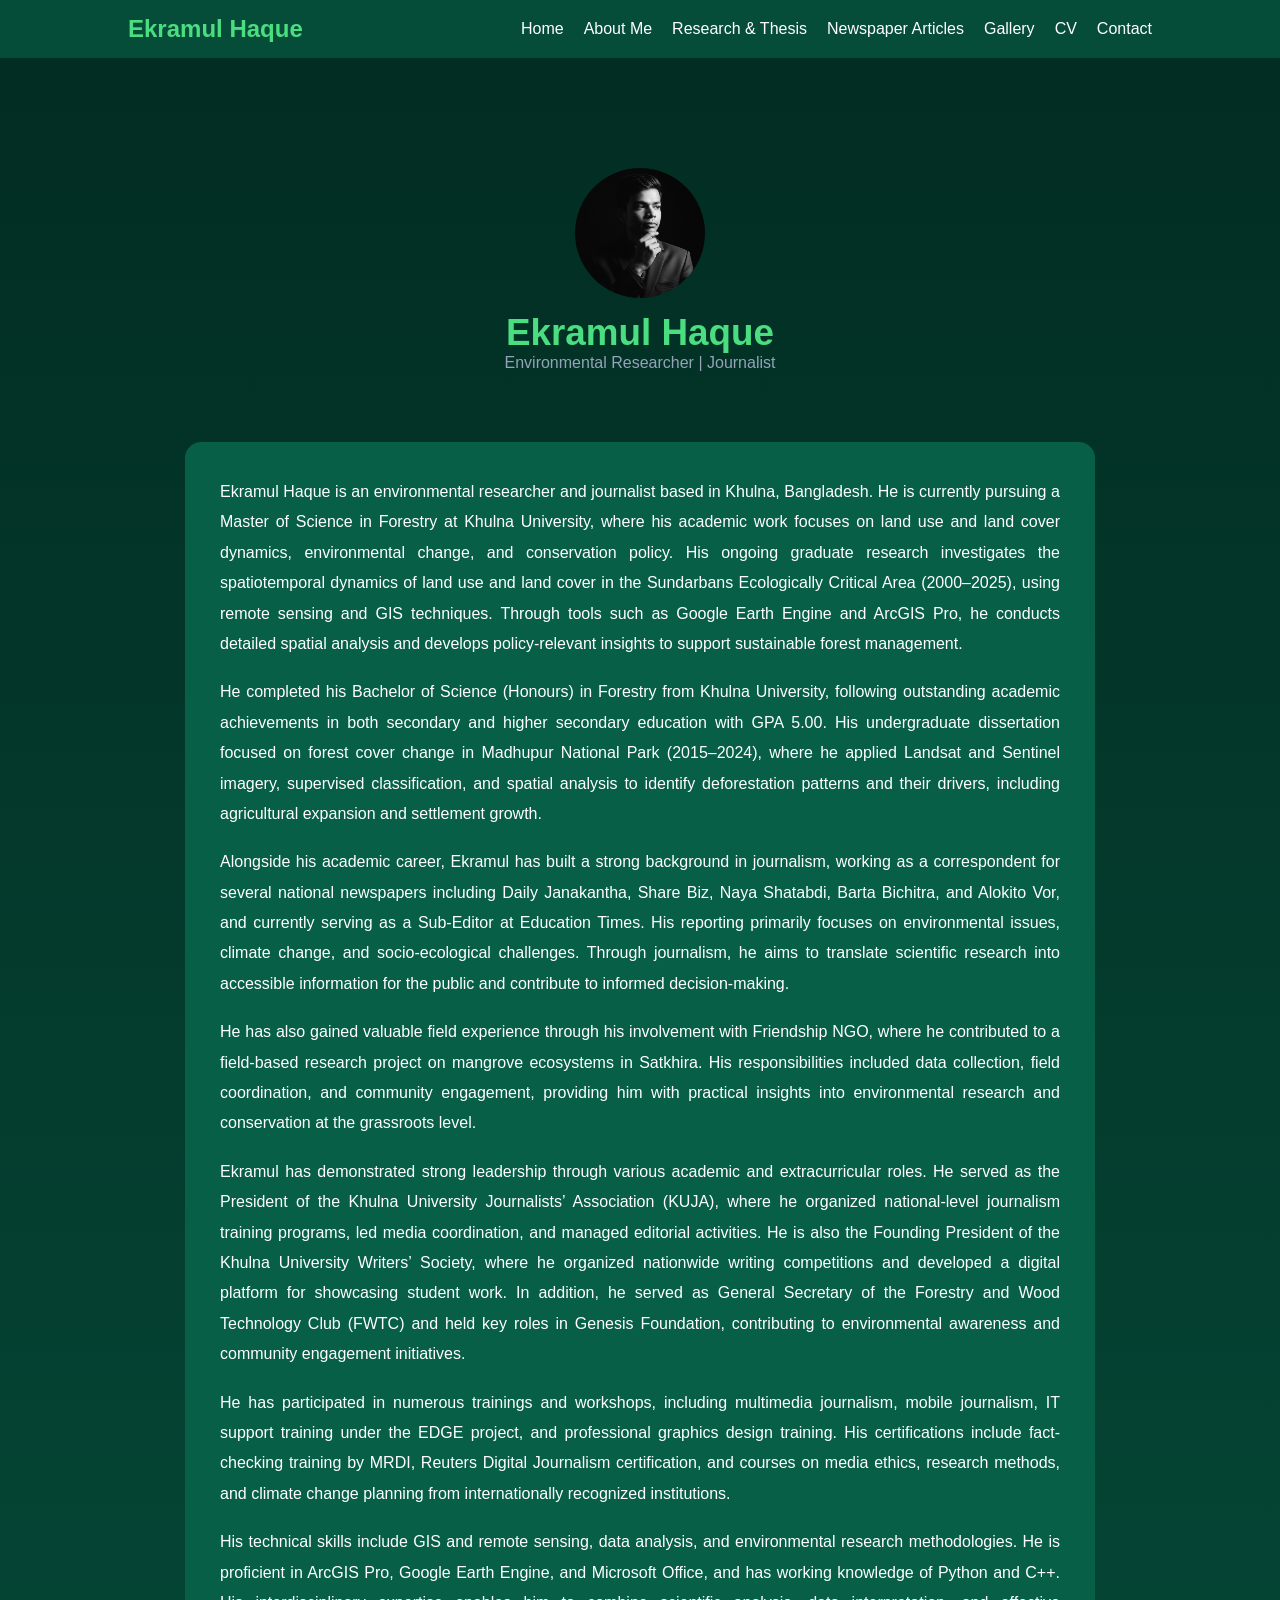
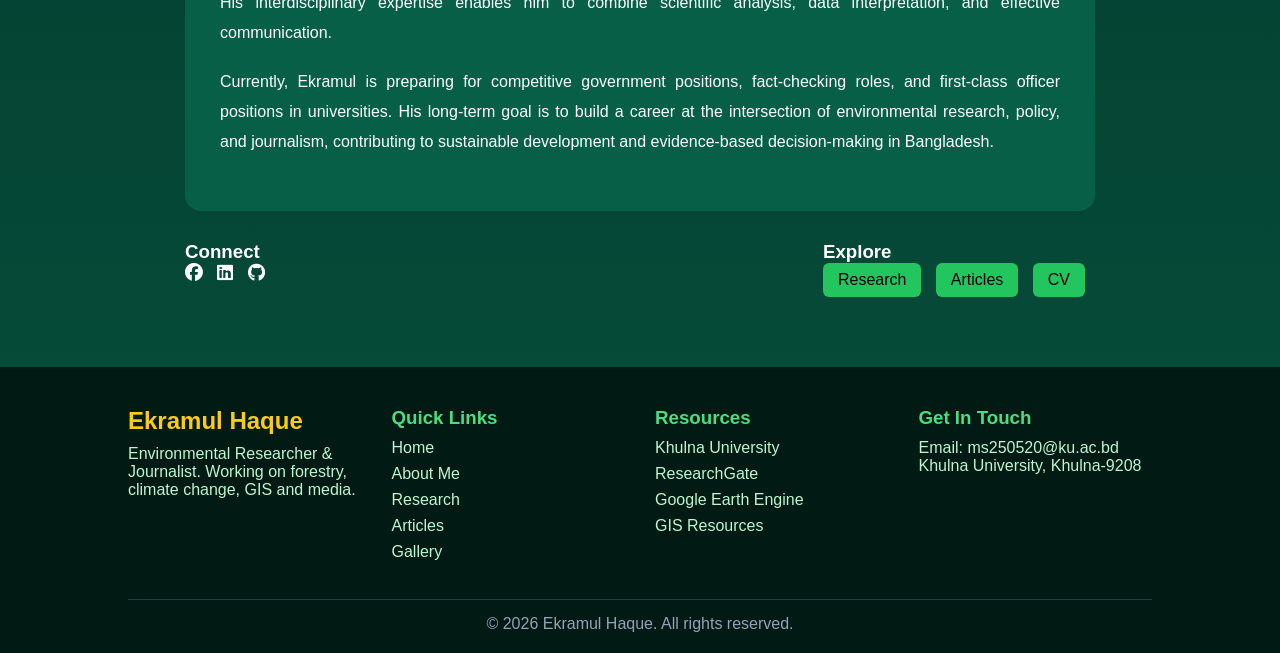
==== commit 5f84d7d8: "Update about.html" ====
--- a/about.html
+++ b/about.html
@@ -12,12 +12,7 @@
 
 <style>
 
-body{
-margin:0;
-font-family:'Nunito',sans-serif;
-background:#020617;
-color:#e2e8f0;
-}
+
 
 /* CONTAINER */
 .container{
@@ -185,10 +180,7 @@
 
 <div id="footer"></div>
 
-<script>
-fetch("./header.html").then(r=>r.text()).then(d=>header.innerHTML=d);
-fetch("./footer.html").then(r=>r.text()).then(d=>footer.innerHTML=d);
-</script>
+<script src="header.js"></script>
 
 </body>
 </html>
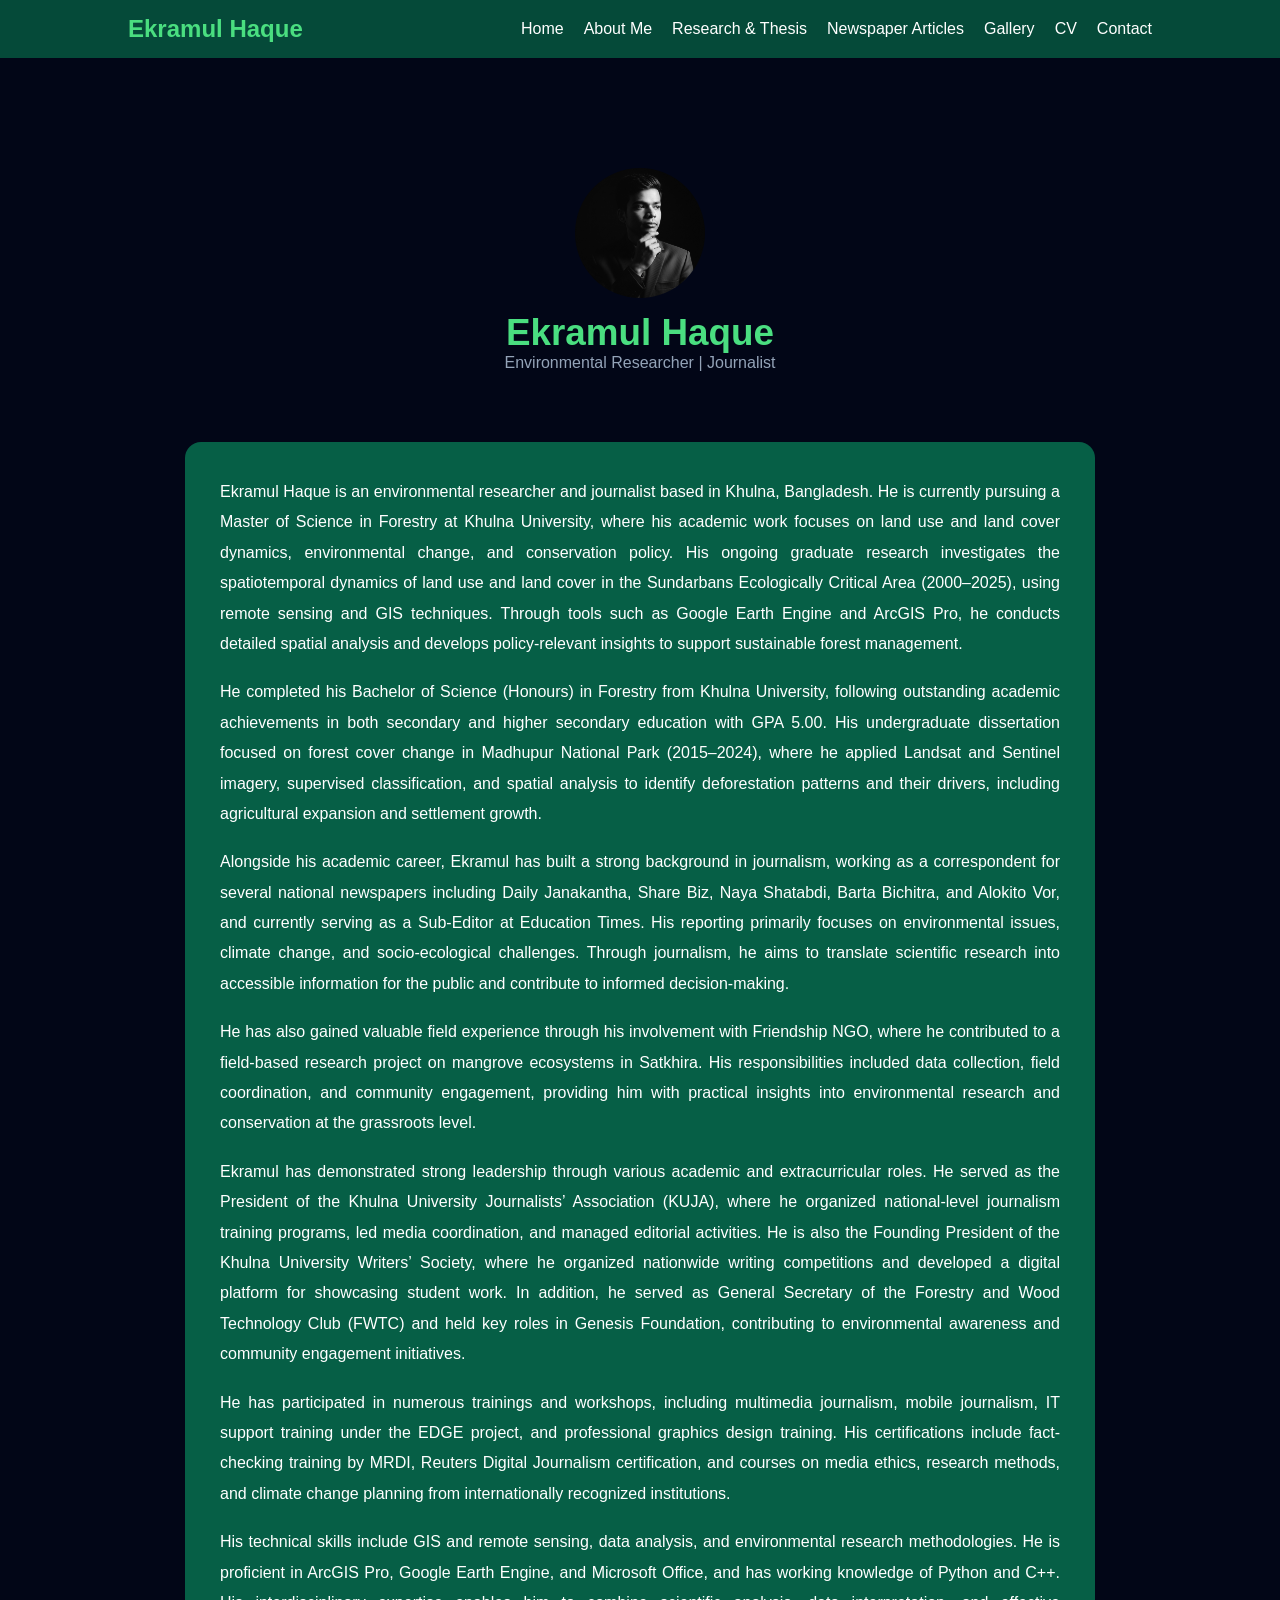
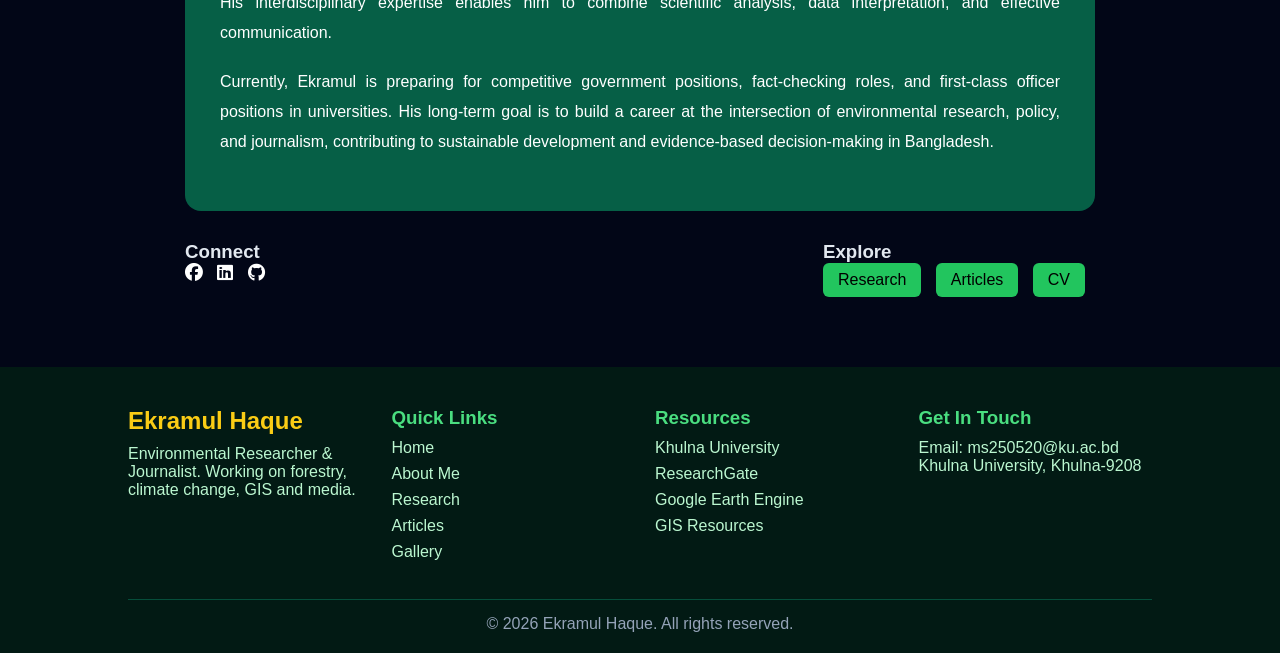
==== commit 80881b87: "Update about.html" ====
--- a/about.html
+++ b/about.html
@@ -12,7 +12,12 @@
 
 <style>
 
-
+body{
+margin:0;
+font-family:'Poppins',sans-serif;
+background:#020617;
+color:#e2e8f0;
+}
 
 /* CONTAINER */
 .container{
